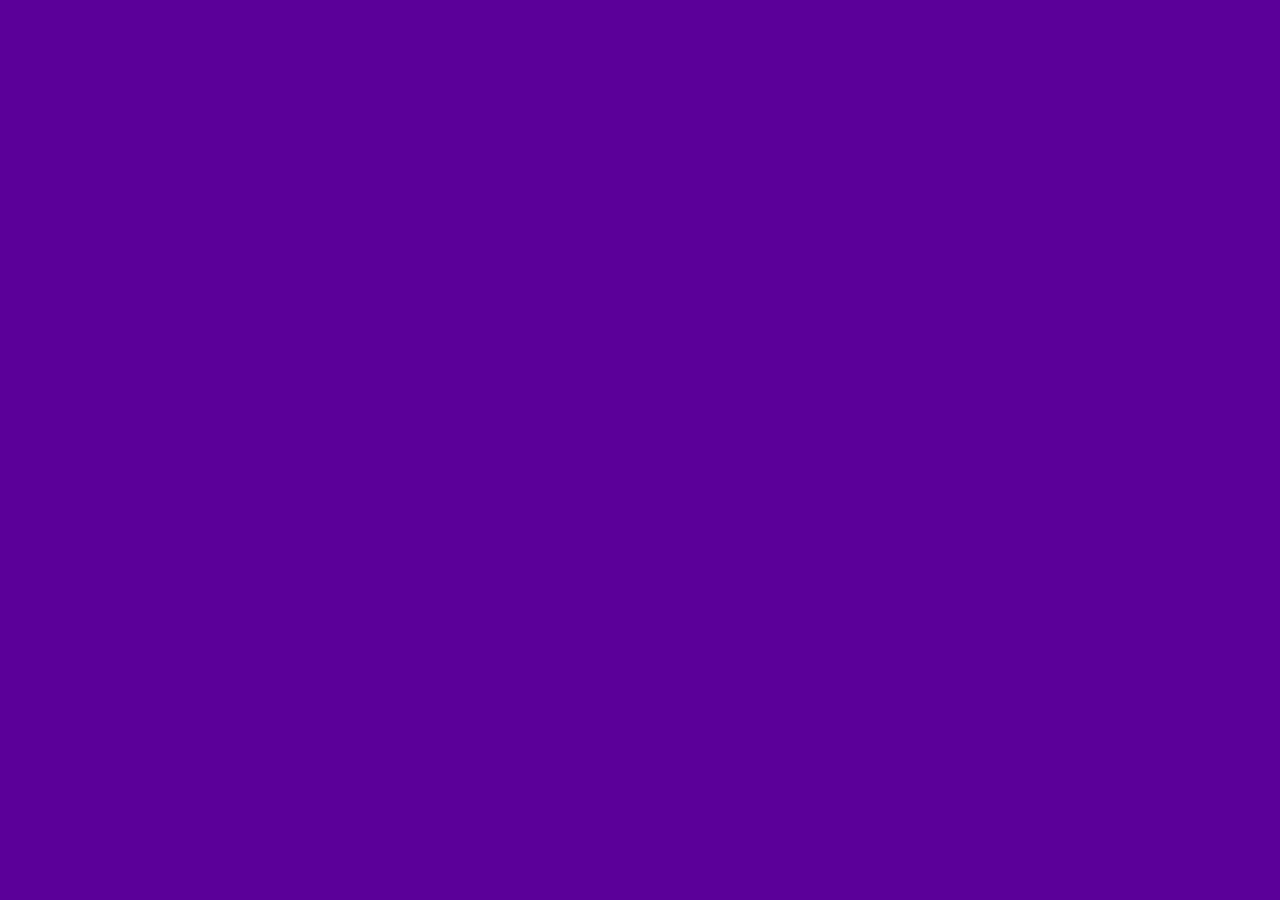
==== index.html @ 0031fec8 "feat: commit inicial del proyecto" ====
<!DOCTYPE html>
<!--
  ============================================================
  PUERTA DE ENTRADA DEL PROYECTO
  ------------------------------------------------------------
  Los servidores web (y WordPress) buscan un index.html en la
  raíz de la carpeta. Si no está, quien entre al link ve un
  listado de archivos o un error 404. Por eso este archivo.

  Ya solo redirige: html/index.html existe, así que el refresh
  de abajo está activo y este archivo no se toca más.

  El contenido del <body> quedó como respaldo — se ve nada más
  si el navegador ignora el redirect (por ejemplo con una
  extensión que lo bloquea). No hace falta mantenerlo.

  ¿Por qué redirige en vez de ser la bienvenida?
  Para que las pantallas vivan TODAS en html/ y escriban
  exactamente las mismas rutas hacia css/, js/ y data/. Si una
  quedara en la raíz, usaría css/main.css y las demás
  ../css/main.css — esa mezcla es la causa número uno de
  "a mí me anda y a vos no".
  ============================================================
-->
<html lang="es">
<head>
  <meta charset="UTF-8">
  <meta name="viewport" content="width=device-width, initial-scale=1.0">
  <title>Pasaporte Digital · PUMM 2026</title>
  <meta name="theme-color" content="#5B0099">

  <!-- Redirección a la pantalla de bienvenida. Es la que funciona
       siempre, incluso si el JavaScript está bloqueado. -->
  <meta http-equiv="refresh" content="0; url=html/index.html">
  <link rel="canonical" href="html/index.html">

  <!-- Desde la raíz la ruta NO lleva ../ porque este archivo no
       está dentro de html/. Es el único del proyecto así. -->
  <link rel="stylesheet" href="css/main.css">
</head>
<body data-pagina="inicio">

  <main class="pantalla-plena">
    <div class="contenedor centrado">

      <h1 class="pantalla-plena__logo">PUMM</h1>
      <p class="pantalla-plena__slogan">Programando un mundo mejor</p>

      <p class="pantalla-plena__texto">
        Base del proyecto lista.<br>
        Las pantallas se crean copiando <strong>html/_plantilla.html</strong>
      </p>

      <p class="pantalla-plena__nota">
        Empezá por <strong>html/index.html</strong>: es la bienvenida y la
        activación del pasaporte. Cuando exista, descomentá el redirect
        de este archivo.
      </p>

      <p class="pantalla-plena__nota mt-8">
        ¿Ves esta pantalla en violeta, con el recuadro blanco torcido?
        Entonces el CSS carga bien y podés empezar.
      </p>

    </div>
  </main>

  <div class="franja-ajedrez" aria-hidden="true"></div>
</body>
</html>
---- css/main.css ----
/* ============================================================
    MAIN.CSS  ·  El único archivo CSS que se linkea en el HTML
    ------------------------------------------------------------
    Cada .html tiene UNA sola línea:
        <link rel="stylesheet" href="../css/main.css">
    y este archivo se encarga de traer todo lo demás.

    ¿Por qué así y no un <link> por archivo?
      · Si agregamos un componente nuevo, se toca este archivo y
        aparece en las 8 pantallas. Con links sueltos habría que
        editar 8 HTML y siempre queda uno viejo.
      · El orden de carga queda escrito en un solo lugar, y en
        CSS el orden decide quién gana cuando hay conflicto.

    EL ORDEN IMPORTA — de lo más general a lo más específico:
      1. base        · reset y decisiones globales
      2. componentes · piezas reutilizables
      3. paginas     · lo que existe en una sola pantalla

    Contra: @import hace que el navegador pida los archivos en
    cascada, así que carga un toque más lento que un archivo
    único. Con el tamaño de esta app no se nota, y la claridad
    para un equipo de 5 personas vale más. Si alguna vez pesa,
    se concatenan todos en un solo main.css antes de entregar.

    ⚠️ Los @import van SIEMPRE arriba de todo: si hay una regla
    CSS antes de un @import, el navegador lo ignora en silencio.
   ============================================================ */

/* 1 · Base ------------------------------------------------- */
@import url("base/reset.css");
@import url("base/variables.css");
@import url("base/tipografia.css");
@import url("base/utilidades.css");

/* 2 · Componentes ------------------------------------------ */
@import url("componentes/boton.css");
@import url("componentes/campo.css");
@import url("componentes/tarjeta.css");
@import url("componentes/modal.css");
@import url("componentes/navegacion.css");
@import url("componentes/pantalla-plena.css");
@import url("componentes/progreso.css");
@import url("componentes/insignia.css");

/* 3 · Páginas ----------------------------------------------
    Todavía no hay ninguna: las pantallas se crean copiando
    html/_plantilla.html.

    Cuando crees css/paginas/tu-pantalla.css, sumá su línea acá
    abajo. Van al final a propósito: la última regla es la que
    gana.

    Ejemplo de cómo va a quedar:
        @import url("paginas/activacion.css");
        @import url("paginas/pasaporte.css");
        @import url("paginas/admin.css");
   ---------------------------------------------------------- */
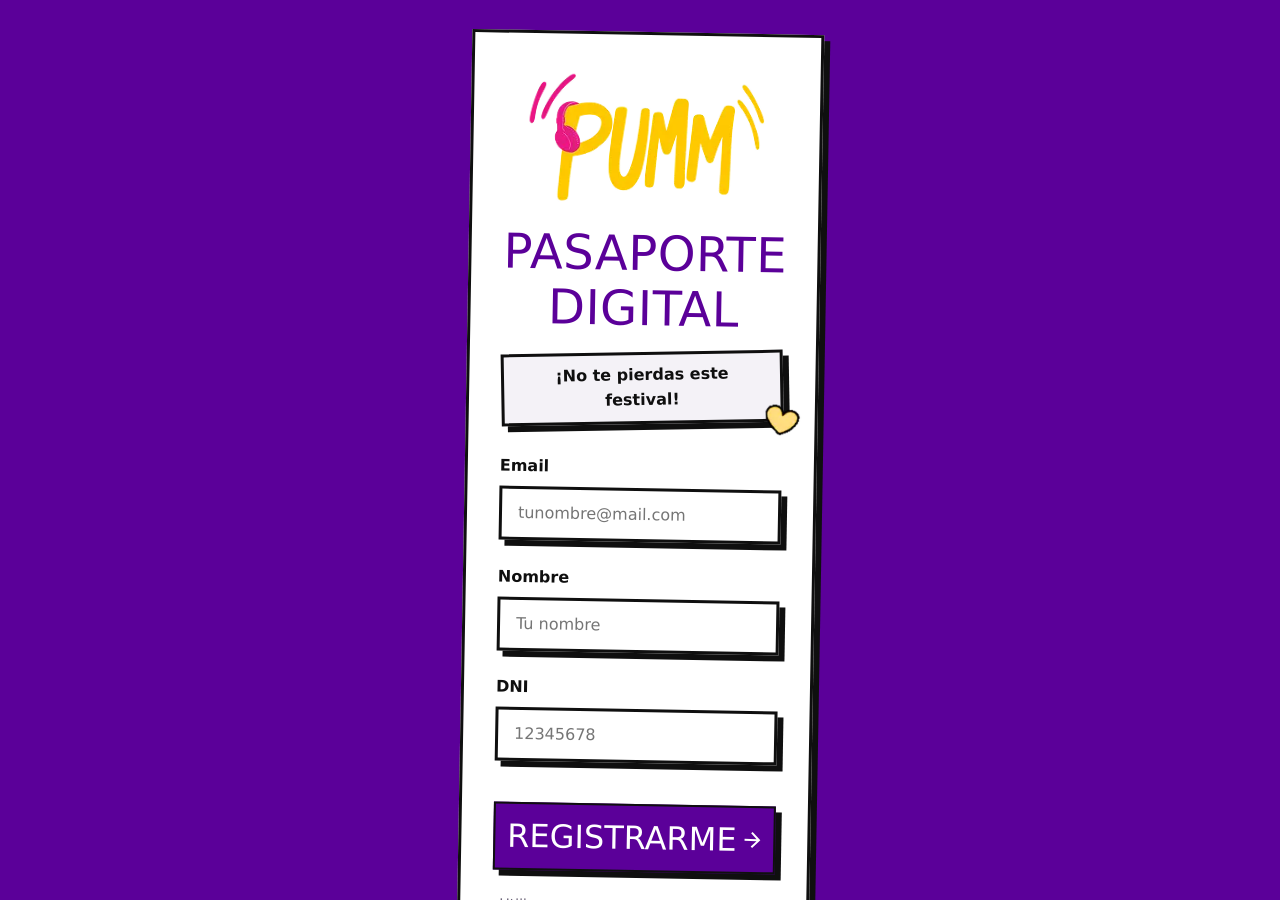
==== commit f14e293a: "fix: arreglo de redirección por requerimiento deprecado" ====
--- a/index.html
+++ b/index.html
@@ -52,9 +52,8 @@
       </p>
 
       <p class="pantalla-plena__nota">
-        Empezá por <strong>html/index.html</strong>: es la bienvenida y la
-        activación del pasaporte. Cuando exista, descomentá el redirect
-        de este archivo.
+        Empezá por <strong>html/index.html</strong>: es la pantalla de
+        registro. El redirect de arriba ya te lleva ahí solo.
       </p>
 
       <p class="pantalla-plena__nota mt-8">
--- a/css/main.css
+++ b/css/main.css
@@ -52,7 +52,9 @@
     gana.
 
     Ejemplo de cómo va a quedar:
-        @import url("paginas/activacion.css");
+        @import url("paginas/registro.css");
         @import url("paginas/pasaporte.css");
         @import url("paginas/admin.css");
    ---------------------------------------------------------- */
+@import url("paginas/registro.css");
+@import url("paginas/pasaporte.css");
